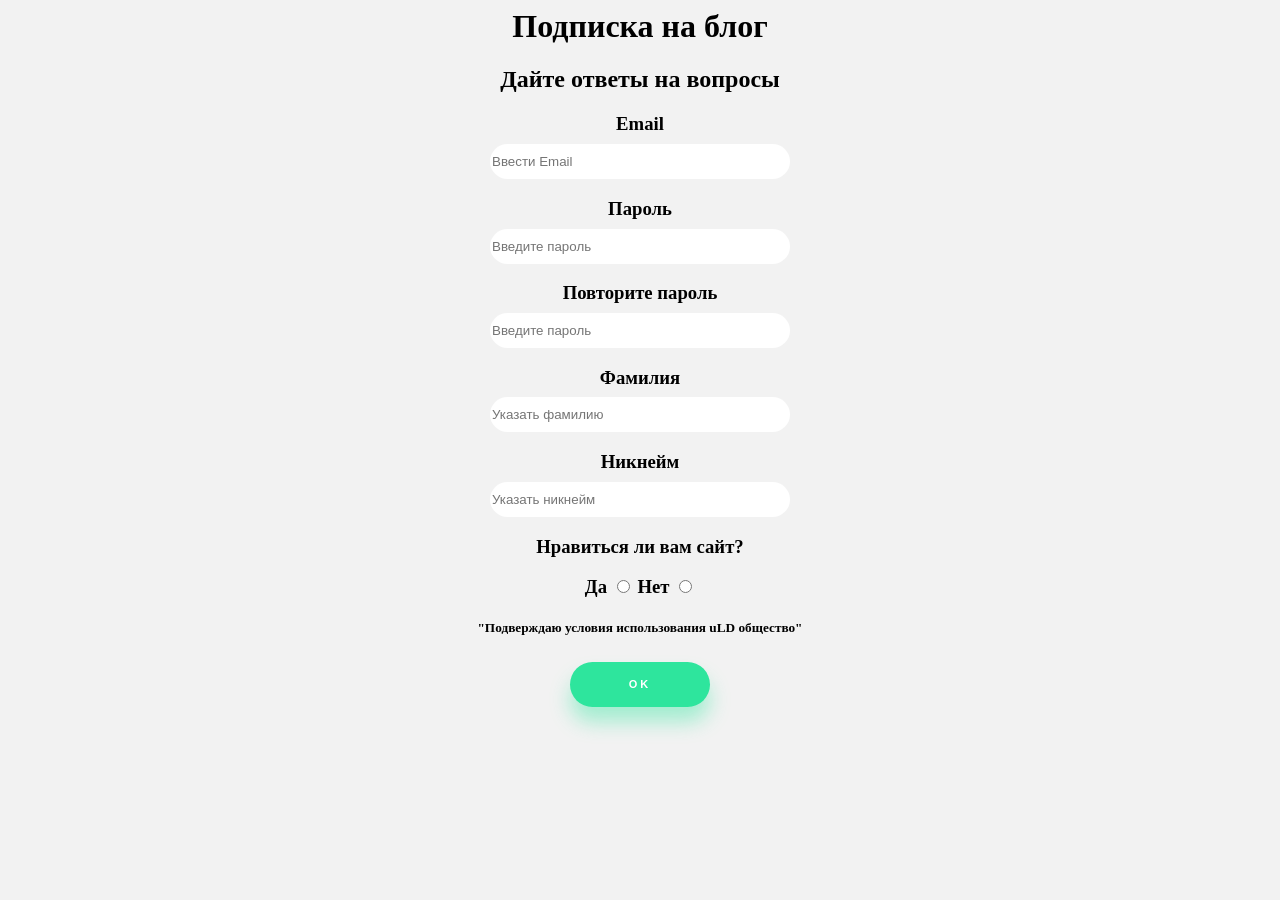
==== README.html @ 0dfb101e "Update and rename README.md to README.html" ====
<html>
<head>
<title> Регистрация </title>
</head>
<body>
<body bgcolor="#F2F2F2">

<center>
  
<h1> Подписка на блог </h1>
<h2> Дайте ответы на вопросы </h2>
<form method="post" action="mailo:nadiya@ukr.net">
<h3> Email </h3>
<input type="email" name="name" value="" placeholder="Ввести Email" style=" margin-top: -10px;
  height: 35px;
  width: 300px;
  border-radius: 20px/20px;
  border: none;" /> 

<h3> Пароль </h3>
<input type="password" placeholder="Введите пароль" style=" margin-top: -10px;
  height: 35px;
  width: 300px;
  border-radius: 20px/20px;
  border: none;" />

<h3> Повторите пароль </h3> 
<input type="password" placeholder="Введите пароль" style=" margin-top: -10px;
  height: 35px;
  width: 300px;
  border-radius: 20px/20px;
  border: none;" />

<h3> Фамилия </h3> 
<input type="text" placeholder="Указать фамилию" style=" margin-top: -10px;
  height: 35px;
  width: 300px;
  border-radius: 20px/20px;
  border: none;" />

<h3> Никнейм </h3>
<input type="text" placeholder="Указать никнейм" style=" margin-top: -10px;
  height: 35px;
  width: 300px;
  border-radius: 20px/20px;
  border: none;"/>



<h3> Нравиться ли вам сайт? <h3>
Да <input type="radio" name="sex" value="Да"/ style="
  margin-top: -10px;
  height: 13px;
  width: 13px;
  border-radius: 20px/20px;
  border: none;  
">
Нет <input type="radio" name="sex" value="Нет" style="
  margin-top: -10px;
  height: 13px;
  width: 13px;
  border-radius: 20px/20px;
  border: none;"  />



<h5>
"Подверждаю условия использования uLD общество"
</h5> 

<?if(defined('reCAPTCHA_sitekey')){?>
    <script>
        var verifyGrecaptcha=undefined;
        var verifyCallback = function(response) {
            verifyGrecaptcha=response;
        };
    </script>
    <div class="g-recaptcha" data-sitekey="<?=reCAPTCHA_sitekey?>" data-callback="verifyCallback" data-expired-callback="verifyCallback"></div>
    <script src="https://www.google.com/recaptcha/api.js" async defer></script>
<?}else{?>
    <script>
        var verifyGrecaptcha=1;
    </script>
<?}?>

<a href="" style="
  text-decoration: none;
  outline: none;
  display: inline-block;
  width: 140px;
  height: 45px;
  line-height: 45px;
  border-radius: 45px;
  margin: 10px 20px;
  font-family: 'Montserrat', sans-serif;
  font-size: 11px;
  text-transform: uppercase;
  text-align: center;
  letter-spacing: 3px;
  font-weight: 600;
  color: #524f4e;
  background: white;
  box-shadow: 0 8px 15px rgba(0,0,0,.1);
  transition: .3s;
  background: #2EE59D;
  box-shadow: 0 15px 20px rgba(46,229,157,.4);
  color: white;
  transform: translateY(-7px);
">

OK</a >

</center>
</form> </form>
</body>
</html>
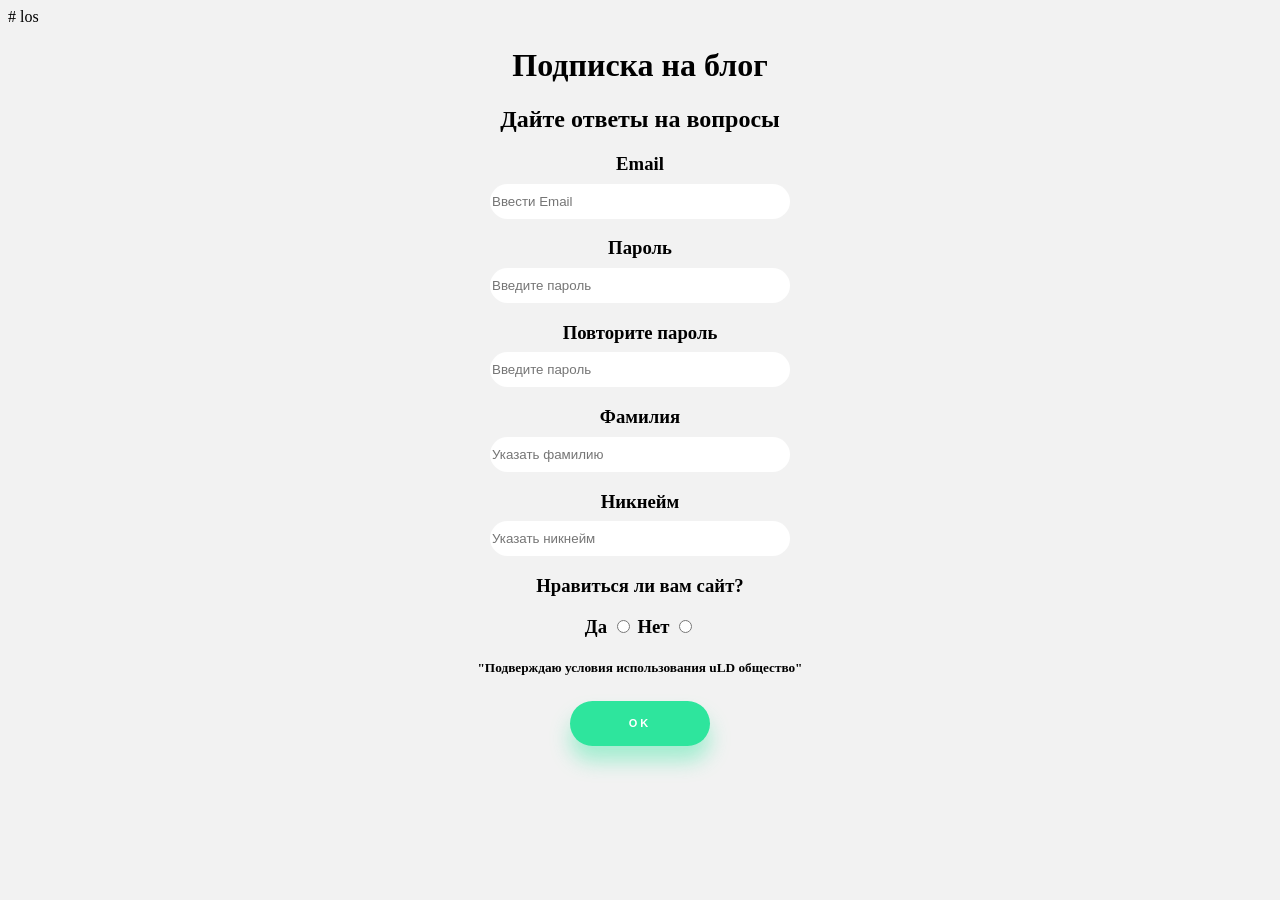
==== commit b425d24d: "Update README.html" ====
--- a/README.html
+++ b/README.html
@@ -1,3 +1,4 @@
+# los
 <html>
 <head>
 <title> Регистрация </title>
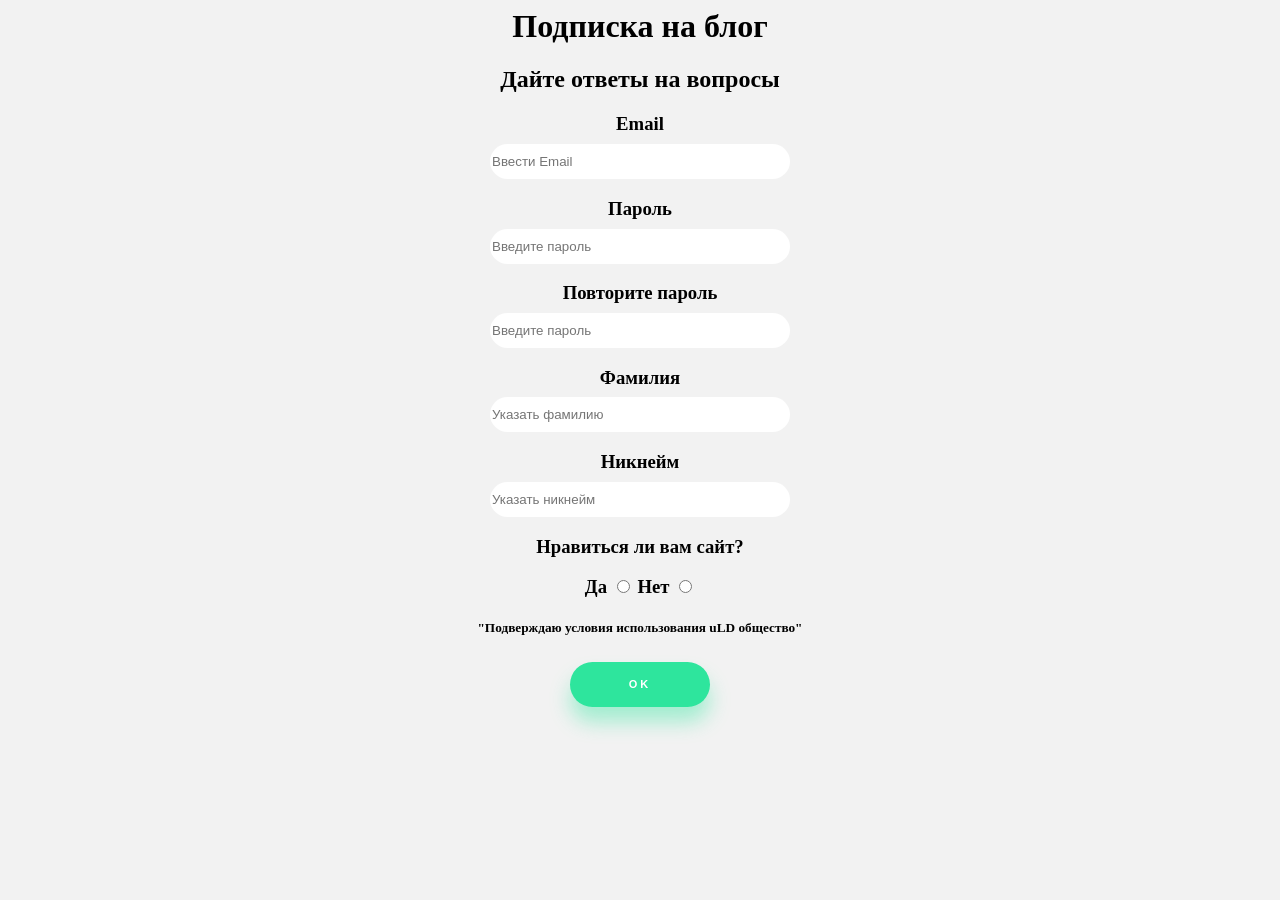
==== commit c6ea5620: "Update README.html" ====
--- a/README.html
+++ b/README.html
@@ -1,4 +1,3 @@
-# los
 <html>
 <head>
 <title> Регистрация </title>
